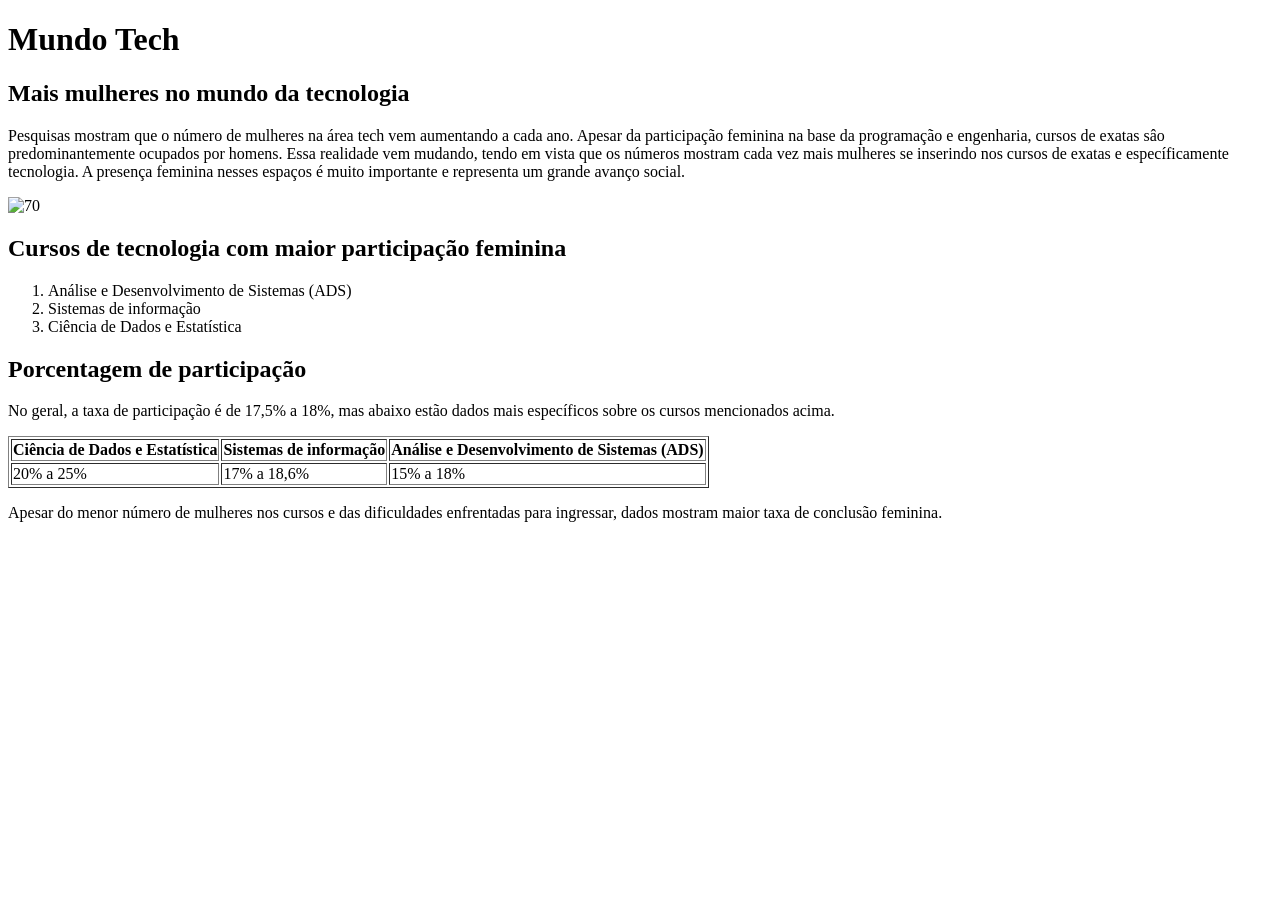
==== index.html @ ff9ab098 "Add files via upload" ====
<!DOCTYPE html>
<html lang="en">
<head>
    <meta charset="UTF-8">
    <meta name="viewport" content="width=device-width, initial-scale=1.0">
    <title> Mundo Tech </title>
    
</head>
<body> 
    <h1> Mundo Tech </h1>
    <h2> Mais mulheres no mundo da tecnologia </h2>

    <p> Pesquisas mostram que o número de mulheres
    na área tech 
    vem aumentando a cada ano.
    Apesar da participação feminina na base da programação
    e engenharia,
    cursos de exatas
    sâo predominantemente ocupados por homens.
    Essa realidade vem mudando, tendo em vista que
    os números mostram cada vez mais mulheres
    se inserindo nos cursos de exatas e específicamente
    tecnologia. A presença 
    feminina nesses espaços é muito importante e 
    representa um grande avanço social.
    </p>
    <img src="img-F0oRR0X1TrSV4eVBFZtem69K-800x541.webp" width="600" height="400" alt="70"><br>
    
    <h2> Cursos de tecnologia com maior participação feminina </h2>
    <ol> 
        <li> Análise e Desenvolvimento de Sistemas (ADS) </li>
        <li> Sistemas de informação </li>
        <li> Ciência de Dados e Estatística</li>
    </ol> 
    <h2> Porcentagem de participação </h2> 
    <p> No geral, a taxa de participação é de 17,5% a 18%, mas abaixo 
        estão dados mais específicos sobre os cursos
         mencionados acima.
    </p>

    <table border="1"> 
        <tr> <th> Ciência de Dados e Estatística  </th>
            <th> Sistemas de informação </th>
            <th> Análise e Desenvolvimento de Sistemas (ADS) </th>
        </tr>
        <tr>
            <td>  20% a 25% </td>
            <td> 17% a 18,6% </td>
            <td> 15% a 18% </td>
        </tr>
        </table>

        <p> Apesar do menor número de mulheres nos cursos e das
            dificuldades enfrentadas para ingressar, 
            dados mostram maior 
            taxa de conclusão feminina. </p>


</body>
</html>
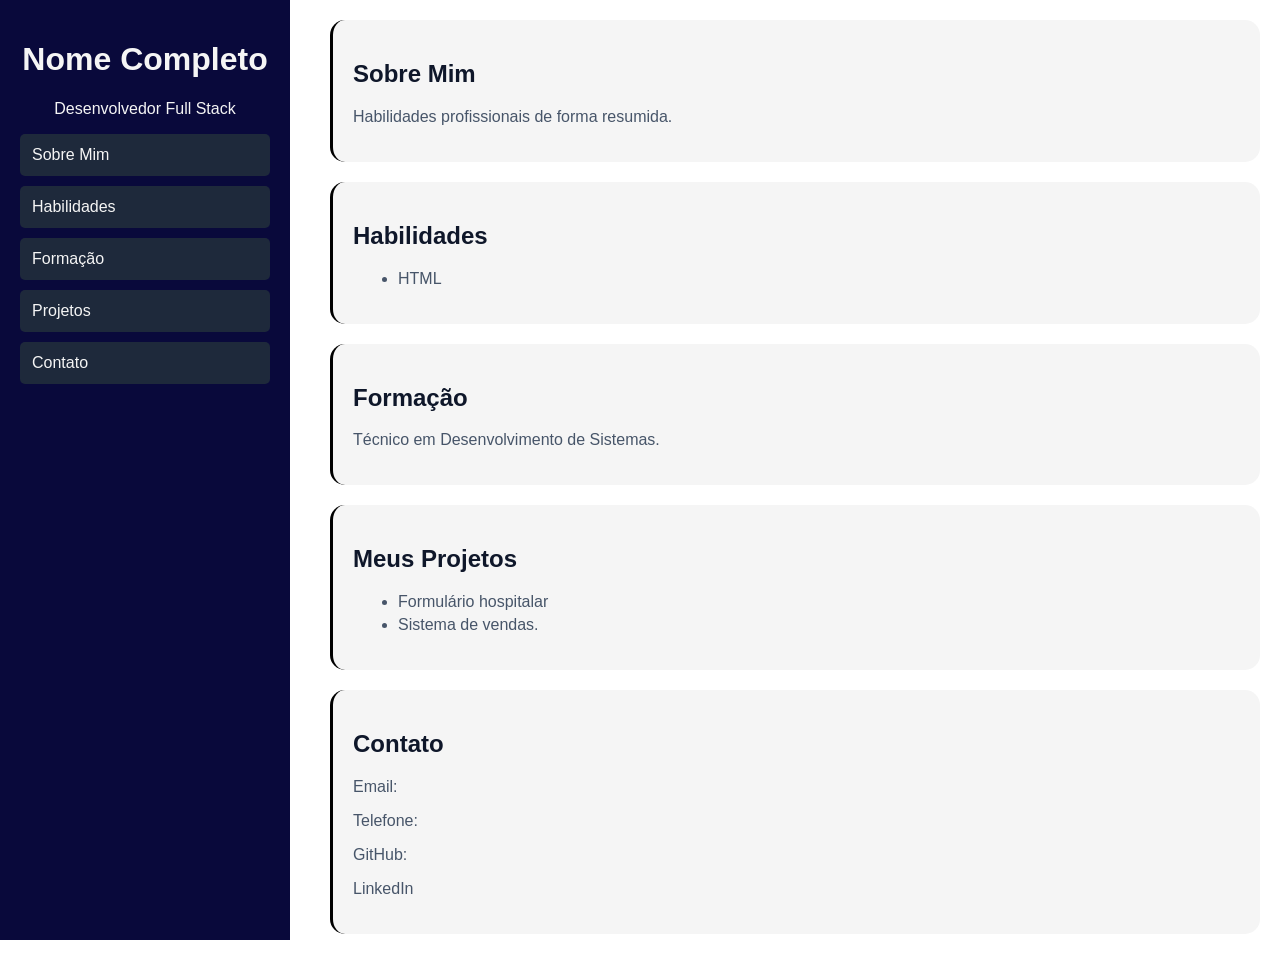
==== commit 94460f83: "Add files via upload" ====
--- a/index.html
+++ b/index.html
@@ -2,59 +2,54 @@
 <html lang="en">
 <head>
     <meta charset="UTF-8">
-    <meta name="viewport" content="width=device-width, initial-scale=1.0">
-    <title> Mundo Tech </title>
-    
+    <meta name="viewport" content="width=, initial-scale=1.0">
+    <title>Document</title>
+    <link rel="stylesheet" href="./style.css">
 </head>
-<body> 
-    <h1> Mundo Tech </h1>
-    <h2> Mais mulheres no mundo da tecnologia </h2>
+<body>
+        <div id="menu">
+            <h1>Nome Completo</h1>
+            <p>Desenvolvedor Full Stack</p>
+            <a href="">Sobre Mim</a> 
+            <a href="">Habilidades</a> 
+            <a href="">Formação</a>
+            <a href="">Projetos</a> 
+            <a href="">Contato</a> 
+        </div>
 
-    <p> Pesquisas mostram que o número de mulheres
-    na área tech 
-    vem aumentando a cada ano.
-    Apesar da participação feminina na base da programação
-    e engenharia,
-    cursos de exatas
-    sâo predominantemente ocupados por homens.
-    Essa realidade vem mudando, tendo em vista que
-    os números mostram cada vez mais mulheres
-    se inserindo nos cursos de exatas e específicamente
-    tecnologia. A presença 
-    feminina nesses espaços é muito importante e 
-    representa um grande avanço social.
-    </p>
-    <img src="img-F0oRR0X1TrSV4eVBFZtem69K-800x541.webp" width="600" height="400" alt="70"><br>
-    
-    <h2> Cursos de tecnologia com maior participação feminina </h2>
-    <ol> 
-        <li> Análise e Desenvolvimento de Sistemas (ADS) </li>
-        <li> Sistemas de informação </li>
-        <li> Ciência de Dados e Estatística</li>
-    </ol> 
-    <h2> Porcentagem de participação </h2> 
-    <p> No geral, a taxa de participação é de 17,5% a 18%, mas abaixo 
-        estão dados mais específicos sobre os cursos
-         mencionados acima.
-    </p>
+        <div id="conteudo">
+            <div class="secao" id="sobre">
+                <h2>Sobre Mim</h2>
+                <p>Habilidades profissionais de
+                 forma resumida.</p>
+        </div>
 
-    <table border="1"> 
-        <tr> <th> Ciência de Dados e Estatística  </th>
-            <th> Sistemas de informação </th>
-            <th> Análise e Desenvolvimento de Sistemas (ADS) </th>
-        </tr>
-        <tr>
-            <td>  20% a 25% </td>
-            <td> 17% a 18,6% </td>
-            <td> 15% a 18% </td>
-        </tr>
-        </table>
+        <div class="secao" id="habilidades">
+            <h2>Habilidades</h2>
+            <ul>
+                <li>HTML</li>
+            </ul>
+        </div>
 
-        <p> Apesar do menor número de mulheres nos cursos e das
-            dificuldades enfrentadas para ingressar, 
-            dados mostram maior 
-            taxa de conclusão feminina. </p>
+        <div class="secao" id="formacao">
+                <h2>Formação</h2>
+                <p>Técnico em Desenvolvimento de Sistemas.</p>
+        </div>
 
+        <div class="secao" id="projetos">
+            <h2>Meus Projetos</h2>
+            <ul>
+                <li>Formulário hospitalar</li>
+                <li>Sistema de vendas.</li>
+            </ul>
+        </div>
 
+        <div class="secao" id="contato">
+            <h2>Contato</h2>
+            <p>Email:</p>
+            <p>Telefone:</p>
+            <p>GitHub:</p>
+            <p>LinkedIn</p>
+        </div>
 </body>
 </html>
--- a/style.css
+++ b/style.css
@@ -0,0 +1,70 @@
+body{
+    background-color: rgb(255, 255, 255);
+    font-family: Arial, Helvetica, sans-serif;
+    margin: 0;
+}
+
+/* Menu lateral */
+#menu{ 
+    background-color: rgb(9, 9, 59);
+    width: 250px;
+    height: 100vh;
+    padding: 20px;
+    position: fixed;
+    left: 0;
+    top: 0;
+    }
+
+#menu h1{ 
+    color: whitesmoke;
+    text-align: center;
+}
+
+#menu p{
+    color: whitesmoke;
+    text-align: center;
+}
+
+#menu a{
+    color: whitesmoke;
+    display: block;
+    text-decoration: none;
+    padding: 12px;
+    margin-top: 10px;
+    background-color: #1e293b;
+    border-radius: 5px;
+}
+
+#menu a:hover{
+    background-color: whitesmoke;
+    color: black;
+}
+
+/* conteudo HTML */
+#conteudo{
+    margin-left: 310px;
+    padding: 20px;
+}
+.secao{
+    background-color: whitesmoke;
+    border-left: 3px solid black;
+    padding: 20px;
+    margin-bottom: 20px;
+    border-radius: 15px;
+}
+
+.secao h2{
+    color: #0f172a
+}
+
+.secao p{
+    color: #475569;
+}
+
+.secao li{
+    color: #475569;
+    margin: 5px;
+}
+
+
+
